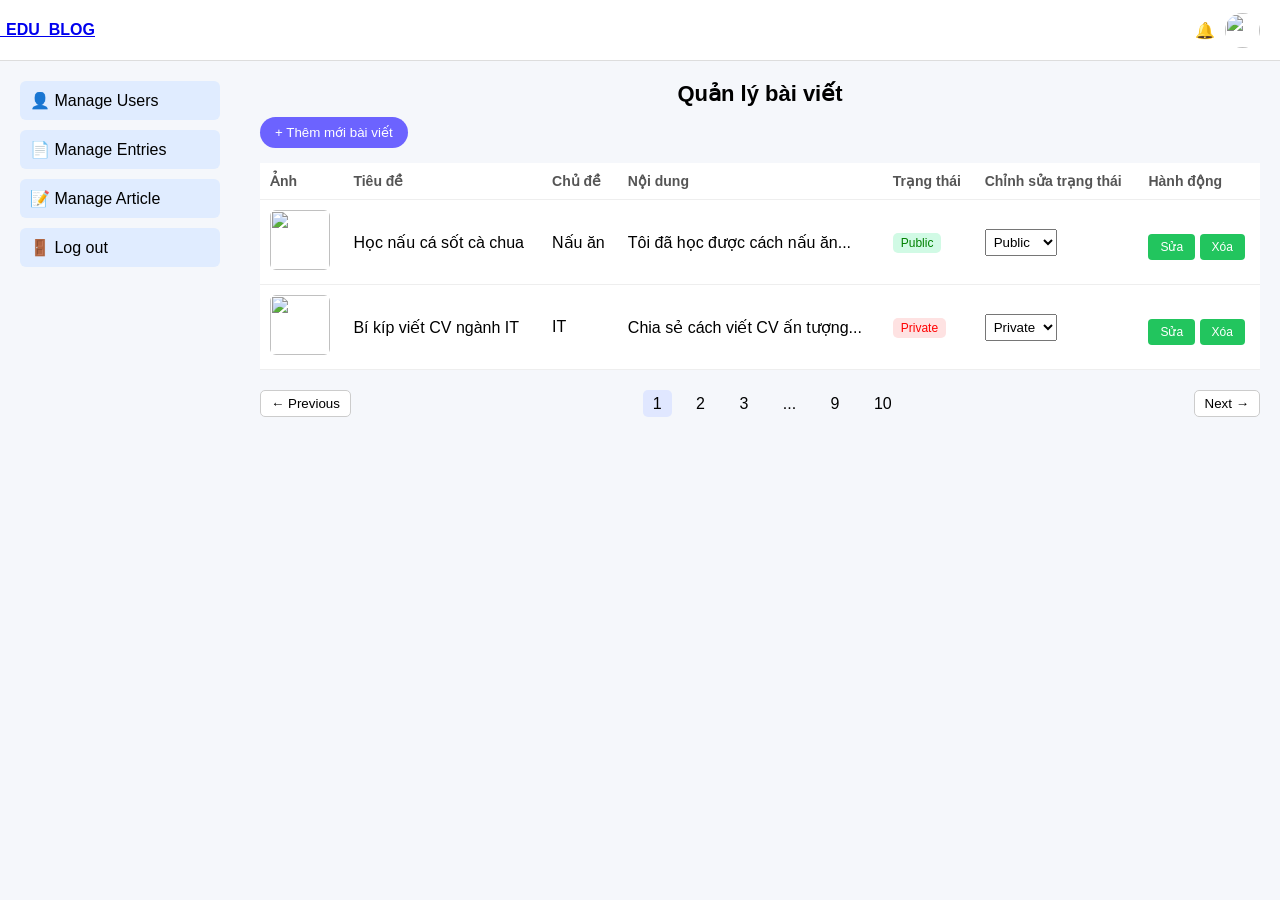
==== html/article_manager.html @ af7a584e "commit1" ====
<!doctype html>
<html lang="en">
  <head>
    <meta charset="UTF-8" />
    <meta name="viewport" content="width=device-width, initial-scale=1.0" />
    <link
      rel="stylesheet"
      href="https://cdnjs.cloudflare.com/ajax/libs/font-awesome/7.0.1/css/all.min.css"
      integrity="sha512-2SwdPD6INVrV/lHTZbO2nodKhrnDdJK9/kg2XD1r9uGqPo1cUbujc+IYdlYdEErWNu69gVcYgdxlmVmzTWnetw=="
      crossorigin="anonymous"
      referrerpolicy="no-referrer"
    />
    <link rel="stylesheet" href="../css/article_manager.css" />
    <title>Quản lí bài viết</title>
  </head>
  <body>
    <!-- HEADER -->
    <div class="header">
      <a href="../html/dashboard.html"><b>RIKKEI_EDU_BLOG</b></a>
      🔔
      <img src="https://i.pravatar.cc/40" />
    </div>

    <div class="container">
      <!-- SIDEBAR -->
      <div class="sidebar">
        <div class="menu">👤 Manage Users</div>
        <div class="menu">📄 Manage Entries</div>
        <div class="menu">📝 Manage Article</div>
        <div class="menu">🚪 Log out</div>
      </div>

      <div class="content">
        <div class="title">Quản lý bài viết</div>
        <button id="addContent" class="add-btn">+ Thêm mới bài viết</button>
        <table>
          <thead>
            <th>Ảnh</th>
            <th>Tiêu đề</th>
            <th>Chủ đề</th>
            <th>Nội dung</th>
            <th>Trạng thái</th>
            <th>Chỉnh sửa trạng thái</th>
            <th>Hành động</th>
          </thead>
          <!-- ROW -->
          <tbody id="articleTable">
            <tr>
              <td><img class="thumb" src="https://picsum.photos/100" /></td>
              <td>Học nấu cá sốt cà chua</td>
              <td>Nấu ăn</td>
              <td>Tôi đã học được cách nấu ăn...</td>
              <td><span class="status-public">Public</span></td>
              <td>
                <select>
                  <option>Public</option>
                  <option>Private</option>
                </select>
              </td>
              <td>
                <button class="btn edit">Sửa</button>
                <button class="btn delete">Xóa</button>
              </td>
            </tr>

            <tr>
              <td><img class="thumb" src="https://picsum.photos/101" /></td>
              <td>Bí kíp viết CV ngành IT</td>
              <td>IT</td>
              <td>Chia sẻ cách viết CV ấn tượng...</td>
              <td><span class="status-private">Private</span></td>
              <td>
                <select>
                  <option>Private</option>
                  <option>Public</option>
                </select>
              </td>
              <td>
                <button class="btn edit">Sửa</button>
                <button class="btn delete">Xóa</button>
              </td>
            </tr>
          </tbody>
        </table>

        <!-- PAGINATION -->
        <div class="pagination">
          <button class="page-btn">← Previous</button>

          <div class="pages">
            <span class="active">1</span>
            <span>2</span>
            <span>3</span>
            <span>...</span>
            <span>9</span>
            <span>10</span>
          </div>

          <button class="page-btn">Next →</button>
        </div>
      </div>
    </div>
    <!-- Pop up model  -->
    <div id="model" class="page-title">
      <div id="form-aticle" class="form-box">
        <div id="close" class="close">✖</div>
        <div class="form-group">
          <label>Title:</label>
          <input id="title" type="text" />
        </div>
        <div class="form-group">
          <label>Article Categories:</label>
          <input id="category" type="text" />
        </div>
        <div id=" mood-content" class="form-group">
          <label>Mood:</label>
          <select>
            <option>😊 Happy</option>
            <option>😢 Sad</option>
          </select>
        </div>
        <div class="form-group">
          <label>Content:</label>
          <textarea id="content"></textarea>
        </div>
        <div class="status-user">
          <label>Status :</label>
          <select>
            <option id="status" type="radio" name="status">Public</option>
            <option id="status" type="radio" name="status">Private</option>
          </select>
        </div>
        <div class="upload">
          ⬆<br />
          Browse and choose the files you want<br />
          to upload from your computer
        </div>

        <button id="btn-add" class="btn">Add</button>
      </div>
    </div>
    <script src="../js/article_manager.js"></script>
  </body>
</html>
---- css/article_manager.css ----
body {
    margin: 0;
    padding:0;
    font-family: Arial;
    background: #f5f7fb;
    z-index: -1;
  }

  /* HEADER */
  .header {
    height: 60px;
    background: white;
    display: flex;
    justify-content: flex-end;
    align-items: center;
    padding: 0 20px;
    border-bottom: 1px solid #ddd;
  }
  .header a {
    position: relative;
    right:1100px;
  }
  .header img {
    width: 35px;
    height: 35px;
    border-radius: 50%;
    margin-left: 10px;
  }

  /* LAYOUT */
  .container {
    display: flex;
  }

  /* SIDEBAR */
  .sidebar {
    width: 200px;
    padding: 20px;
  }

  .menu {
    background: #e0ecff;
    padding: 10px;
    margin-bottom: 10px;
    border-radius: 6px;
    cursor: pointer;
  }

  /* CONTENT */
  .content {
    flex: 1;
    padding: 20px;
  }

  .title {
    text-align: center;
    font-size: 22px;
    font-weight: bold;
    margin-bottom: 10px;
  }

  /* BUTTON */
  .add-btn {
    background: #6c63ff;
    color: white;
    border: none;
    padding: 8px 15px;
    border-radius: 20px;
    margin-bottom: 15px;
    cursor: pointer;
  }

  /* TABLE */
  table {
    width: 100%;
    border-collapse: collapse;
    background: white;
  }

  th, td {
    padding: 10px;
    border-bottom: 1px solid #eee;
    text-align: left;
  }

  th {
    font-size: 14px;
    color: #555;
  }

  /* IMAGE */
  .thumb {
    width: 60px;
    height: 60px;
    object-fit: cover;
    border-radius: 6px;
  }

  /* STATUS */
  .status-public {
    background: #d1fae5;
    color: green;
    padding: 3px 8px;
    border-radius: 5px;
    font-size: 12px;
  }

  .status-private {
    background: #fee2e2;
    color: red;
    padding: 3px 8px;
    border-radius: 5px;
    font-size: 12px;
  }

  /* ACTION */
  .btn {
    padding: 4px 8px;
    border: none;
    border-radius: 4px;
    font-size: 12px;
    cursor: pointer;
  }

  .edit {
    background: #22c55e;
    color: white;
  }

  .delete {
    background: #ef4444;
    color: white;
  }

  select {
    padding: 4px;
  }

  /* PAGINATION */
  .pagination {
    margin-top: 20px;
    display: flex;
    justify-content: space-between;
    align-items: center;
  }

  .pages span {
    margin: 0 5px;
    padding: 5px 10px;
    cursor: pointer;
  }

  .active {
    background: #e0e7ff;
    border-radius: 5px;
  }

.page-btn {
    border: 1px solid #ccc;
    padding: 5px 10px;
    background: white;
    border-radius: 5px;
    cursor: pointer;
  }
  /* PopUp */
.page-title {
  display: none;  
  position: fixed;
  margin-top: 50px;
  padding: 40px;
  top: 0;
  left: 0;
  width: 100%;
  height: 100%;
  background: rgba(0,0,0,0.5);
  justify-content: center;
  align-items: center;
  z-index: 10;
}
.form-box {
   background: #eee;
    border: 2px solid #1e90ff;
    padding: 10px;
}
.close {
    position: relative;
    left: 1350px;
    cursor: pointer;
    font-weight: bold;
}
.page-title label{
    display: block;
    font-size: 13px;
    margin-bottom: 3px;
    font-weight: 700;
}
.page-title input , .page-title textarea{
   width: 85%;
    padding: 6px;
    border: 1px solid #ccc;
}
 .page-title textarea{
   height: 80px;
 }
.form-group {
   margin-bottom: 10px;
}
.status-user{
   display: flex;
   justify-content: flex-start;
}
.upload {
   border: 1px dashed #ccc;
    width: 200px;
    padding: 10px;
    text-align: center;
    font-size: 12px;
    color: gray;
}
.btn {
   margin-top: 10px;
    padding: 6px 12px;
    background: #22c55e;
    color: white;
    border: none;
    cursor: pointer;
}
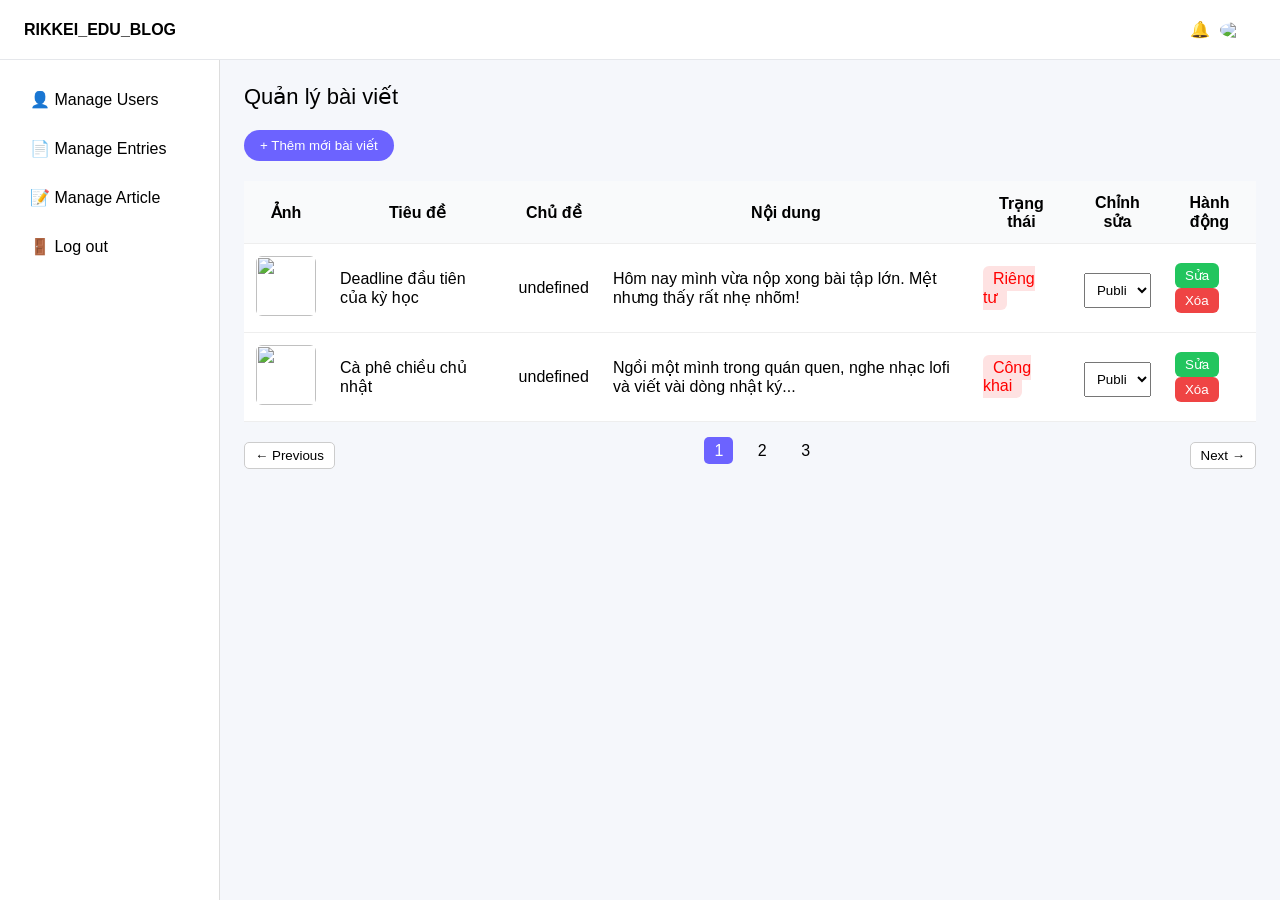
==== commit 28495a2a: "prj" ====
--- a/html/article_manager.html
+++ b/html/article_manager.html
@@ -3,53 +3,63 @@
   <head>
     <meta charset="UTF-8" />
     <meta name="viewport" content="width=device-width, initial-scale=1.0" />
+    <script src="https://cdn.jsdelivr.net/npm/sweetalert2@11"></script>
     <link
       rel="stylesheet"
       href="https://cdnjs.cloudflare.com/ajax/libs/font-awesome/7.0.1/css/all.min.css"
-      integrity="sha512-2SwdPD6INVrV/lHTZbO2nodKhrnDdJK9/kg2XD1r9uGqPo1cUbujc+IYdlYdEErWNu69gVcYgdxlmVmzTWnetw=="
-      crossorigin="anonymous"
-      referrerpolicy="no-referrer"
     />
+    <!-- CSS -->
     <link rel="stylesheet" href="../css/article_manager.css" />
     <title>Quản lí bài viết</title>
   </head>
+
   <body>
     <!-- HEADER -->
     <div class="header">
-      <a href="../html/dashboard.html"><b>RIKKEI_EDU_BLOG</b></a>
-      🔔
-      <img src="https://i.pravatar.cc/40" />
+      <a href="../index.html">RIKKEI_EDU_BLOG</a>
+
+      <div class="header-right">
+        <span>🔔</span>
+        <img src="https://i.pravatar.cc/40" />
+      </div>
     </div>
 
     <div class="container">
       <!-- SIDEBAR -->
       <div class="sidebar">
-        <div class="menu">👤 Manage Users</div>
-        <div class="menu">📄 Manage Entries</div>
-        <div class="menu">📝 Manage Article</div>
+        <div class="menu"><a href="./user_manager.html">👤 Manage Users</a></div>
+        <div class="menu"><a href="./entries_manaager.html">📄 Manage Entries</a></div>
+        <div class="menu"><a href="./article_manager.html">📝 Manage Article</a></div>
         <div class="menu">🚪 Log out</div>
       </div>
 
+      <!-- CONTENT -->
       <div class="content">
         <div class="title">Quản lý bài viết</div>
-        <button id="addContent" class="add-btn">+ Thêm mới bài viết</button>
+
+        <button onclick="openModel()" class="add-btn">
+          + Thêm mới bài viết
+        </button>
+
         <table>
           <thead>
-            <th>Ảnh</th>
-            <th>Tiêu đề</th>
-            <th>Chủ đề</th>
-            <th>Nội dung</th>
-            <th>Trạng thái</th>
-            <th>Chỉnh sửa trạng thái</th>
-            <th>Hành động</th>
+            <tr>
+              <th>Ảnh</th>
+              <th>Tiêu đề</th>
+              <th>Chủ đề</th>
+              <th>Nội dung</th>
+              <th>Trạng thái</th>
+              <th>Chỉnh sửa</th>
+              <th>Hành động</th>
+            </tr>
           </thead>
-          <!-- ROW -->
+
           <tbody id="articleTable">
             <tr>
               <td><img class="thumb" src="https://picsum.photos/100" /></td>
-              <td>Học nấu cá sốt cà chua</td>
+              <td>Học nấu cá</td>
               <td>Nấu ăn</td>
-              <td>Tôi đã học được cách nấu ăn...</td>
+              <td>Học cách nấu ăn đơn giản...</td>
               <td><span class="status-public">Public</span></td>
               <td>
                 <select>
@@ -57,27 +67,9 @@
                   <option>Private</option>
                 </select>
               </td>
-              <td>
-                <button class="btn edit">Sửa</button>
-                <button class="btn delete">Xóa</button>
-              </td>
-            </tr>
-
-            <tr>
-              <td><img class="thumb" src="https://picsum.photos/101" /></td>
-              <td>Bí kíp viết CV ngành IT</td>
-              <td>IT</td>
-              <td>Chia sẻ cách viết CV ấn tượng...</td>
-              <td><span class="status-private">Private</span></td>
-              <td>
-                <select>
-                  <option>Private</option>
-                  <option>Public</option>
-                </select>
-              </td>
-              <td>
-                <button class="btn edit">Sửa</button>
-                <button class="btn delete">Xóa</button>
+              <td class="option">
+                <button id="edit" class="btn edit">Sửa</button>
+                <button onclick="deleteArticle()" class="btn delete">Xóa</button>
               </td>
             </tr>
           </tbody>
@@ -91,54 +83,63 @@
             <span class="active">1</span>
             <span>2</span>
             <span>3</span>
-            <span>...</span>
-            <span>9</span>
-            <span>10</span>
           </div>
 
           <button class="page-btn">Next →</button>
         </div>
       </div>
     </div>
-    <!-- Pop up model  -->
-    <div id="model" class="page-title">
-      <div id="form-aticle" class="form-box">
-        <div id="close" class="close">✖</div>
+
+    <!-- POPUP -->
+    <div id="model" class="modal">
+      <div class="form-box">
+        <div onclick="closeModel()" class="close">✖</div>
+
         <div class="form-group">
           <label>Title:</label>
           <input id="title" type="text" />
         </div>
+
         <div class="form-group">
-          <label>Article Categories:</label>
-          <input id="category" type="text" />
-        </div>
-        <div id=" mood-content" class="form-group">
+         <label>Category:</label>
+         <select id="category"></select>
+         </div>
+  
+
+        <div class="form-group">
           <label>Mood:</label>
           <select>
-            <option>😊 Happy</option>
-            <option>😢 Sad</option>
+            <option value="happy">😊 Happy</option>
+            <option value="sad">😢 Sad</option>
           </select>
         </div>
+
         <div class="form-group">
           <label>Content:</label>
           <textarea id="content"></textarea>
         </div>
-        <div class="status-user">
-          <label>Status :</label>
-          <select>
-            <option id="status" type="radio" name="status">Public</option>
-            <option id="status" type="radio" name="status">Private</option>
+
+        <div class="form-group">
+          <label>Status:</label>
+          <select id="status">
+            <option value="public">Public</option>
+            <option value="private">Private</option>
           </select>
         </div>
-        <div class="upload">
-          ⬆<br />
-          Browse and choose the files you want<br />
-          to upload from your computer
-        </div>
 
-        <button id="btn-add" class="btn">Add</button>
+        <input id="upfile" class="upload" placeholder="Nhập URL">
+          <i class="fa-solid fa-upload"></i>
+          <br />
+          Browse and chose the files <br />
+          you want to upload from your computer
+        </input>
+
+        <button onclick="addArticle()" id="addContent" class="submit-btn">Add</button>
+
       </div>
     </div>
+
+
     <script src="../js/article_manager.js"></script>
   </body>
 </html>
--- a/css/article_manager.css
+++ b/css/article_manager.css
@@ -1,227 +1,251 @@
- body {
-    margin: 0;
-    padding:0;
-    font-family: Arial;
-    background: #f5f7fb;
-    z-index: -1;
-  }
-
-  /* HEADER */
-  .header {
-    height: 60px;
-    background: white;
-    display: flex;
-    justify-content: flex-end;
-    align-items: center;
-    padding: 0 20px;
-    border-bottom: 1px solid #ddd;
-  }
-  .header a {
-    position: relative;
-    right:1100px;
-  }
-  .header img {
-    width: 35px;
-    height: 35px;
-    border-radius: 50%;
-    margin-left: 10px;
-  }
-
-  /* LAYOUT */
-  .container {
-    display: flex;
-  }
-
-  /* SIDEBAR */
-  .sidebar {
-    width: 200px;
-    padding: 20px;
-  }
-
-  .menu {
-    background: #e0ecff;
-    padding: 10px;
-    margin-bottom: 10px;
-    border-radius: 6px;
-    cursor: pointer;
-  }
-
-  /* CONTENT */
-  .content {
-    flex: 1;
-    padding: 20px;
-  }
-
-  .title {
-    text-align: center;
-    font-size: 22px;
-    font-weight: bold;
-    margin-bottom: 10px;
-  }
-
-  /* BUTTON */
-  .add-btn {
-    background: #6c63ff;
-    color: white;
-    border: none;
-    padding: 8px 15px;
-    border-radius: 20px;
-    margin-bottom: 15px;
-    cursor: pointer;
-  }
-
-  /* TABLE */
-  table {
-    width: 100%;
-    border-collapse: collapse;
-    background: white;
-  }
-
-  th, td {
-    padding: 10px;
-    border-bottom: 1px solid #eee;
-    text-align: left;
-  }
-
-  th {
-    font-size: 14px;
-    color: #555;
-  }
-
-  /* IMAGE */
-  .thumb {
-    width: 60px;
-    height: 60px;
-    object-fit: cover;
-    border-radius: 6px;
-  }
-
-  /* STATUS */
-  .status-public {
-    background: #d1fae5;
-    color: green;
-    padding: 3px 8px;
-    border-radius: 5px;
-    font-size: 12px;
-  }
-
-  .status-private {
-    background: #fee2e2;
-    color: red;
-    padding: 3px 8px;
-    border-radius: 5px;
-    font-size: 12px;
-  }
-
-  /* ACTION */
-  .btn {
-    padding: 4px 8px;
-    border: none;
-    border-radius: 4px;
-    font-size: 12px;
-    cursor: pointer;
-  }
-
-  .edit {
-    background: #22c55e;
-    color: white;
-  }
-
-  .delete {
-    background: #ef4444;
-    color: white;
-  }
-
-  select {
-    padding: 4px;
-  }
-
-  /* PAGINATION */
-  .pagination {
-    margin-top: 20px;
-    display: flex;
-    justify-content: space-between;
-    align-items: center;
-  }
-
-  .pages span {
-    margin: 0 5px;
-    padding: 5px 10px;
-    cursor: pointer;
-  }
-
-  .active {
-    background: #e0e7ff;
-    border-radius: 5px;
-  }
-
-.page-btn {
+/* RESET */
+* {
+  margin: 0;
+  padding: 0;
+  box-sizing: border-box;
+}
+
+body {
+  font-family: "Segoe UI", Arial, sans-serif;
+  background: #f5f7fb;
+}
+
+/* HEADER */
+.header {
+  height: 60px;
+  background: white;
+  display: flex;
+  justify-content: space-between;
+  align-items: center;
+  padding: 0 24px;
+  border-bottom: 1px solid #e5e7eb;
+}
+
+.header a {
+  text-decoration: none;
+  font-weight: bold;
+  color: black;
+}
+
+.header-right {
+  display: flex;
+  align-items: center;
+  gap: 10px;
+}
+
+.header img {
+  width: 36px;
+  border-radius: 50%;
+}
+
+/* LAYOUT */
+.container {
+  display: flex;
+  min-height: calc(100vh - 60px);
+}
+
+/* SIDEBAR */
+.sidebar {
+  width: 220px;
+  background: white;
+  padding: 20px;
+  border-right: 1px solid #ddd;
+}
+
+.menu {
+  padding: 10px;
+  border-radius: 6px;
+  margin-bottom: 10px;
+}
+
+.menu a {
+  text-decoration: none;
+  color: black;
+}
+
+.menu:hover {
+ background: #6c63ff;
+  color: white;
+}
+
+
+
+.menu.active a {
+  color: white;
+}
+
+
+.content {
+  flex: 1;
+  padding: 24px;
+}
+
+.title {
+  font-size: 22px;
+  margin-bottom: 20px;
+}
+
+/* BUTTON */
+.add-btn {
+  background: #6c63ff;
+  color: white;
+  border: none;
+  padding: 8px 16px;
+  border-radius: 20px;
+  margin-bottom: 20px;
+  cursor: pointer;
+}
+.add-btn:hover{
+    background-color: #eee;
+    color: #6c63ff;
+    border-color: 1px solid#6c63ff;
+}
+
+table {
+  width: 100%;
+  border-collapse: collapse;
+  background: white;
+}
+
+th, td {
+  padding: 12px;
+  border-bottom: 1px solid #eee;
+}
+
+th {
+  background: #f9fafb;
+}
+
+.thumb {
+  width: 60px;
+  height: 60px;
+  border-radius: 6px;
+}
+
+
+.status-public {
+  background: #d1fae5;
+  color: green;
+  padding: 4px 10px;
+  border-radius: 6px;
+}
+
+.status-private {
+  width: 100px;
+  background: #fee2e2;
+  color: red;
+  padding: 4px 10px;
+  border-radius: 6px;
+}
+.option button {
+   display: flex;
+   flex-direction: row;
+}
+.btn {
+  display: flex;
+  padding: 5px 10px;
+  border: none;
+  border-radius: 6px;
+}
+
+.edit {
+  background: #22c55e;
+  color: white;
+  
+}
+
+.delete {
+  background: #ef4444;
+  color: white;
+}
+
+
+
+.pagination {
+  display: flex;
+  justify-content: space-between;
+  margin-top: 20px;
+}
+
+.pages span {
+  margin: 0 5px;
+  padding: 5px 10px;
+  cursor: pointer;
+}
+
+.active {
+  background: #6c63ff;
+  color: white;
+  border-radius: 5px;
+}
+.page-btn{
     border: 1px solid #ccc;
     padding: 5px 10px;
     background: white;
     border-radius: 5px;
     cursor: pointer;
-  }
-  /* PopUp */
-.page-title {
-  display: none;  
+}
+.page-btn:hover{
+background-color: #ccc;
+
+}
+/* MODAL */
+.modal {
+  display: none;
   position: fixed;
-  margin-top: 50px;
-  padding: 40px;
   top: 0;
   left: 0;
   width: 100%;
   height: 100%;
   background: rgba(0,0,0,0.5);
+
   justify-content: center;
   align-items: center;
-  z-index: 10;
-}
+}
+
 .form-box {
-   background: #eee;
-    border: 2px solid #1e90ff;
-    padding: 10px;
-}
+  width: 1000px;
+  background: white;
+  padding: 20px;
+  border-radius: 10px;
+  position: relative;
+}
+
 .close {
-    position: relative;
-    left: 1350px;
-    cursor: pointer;
-    font-weight: bold;
-}
-.page-title label{
-    display: block;
-    font-size: 13px;
-    margin-bottom: 3px;
-    font-weight: 700;
-}
-.page-title input , .page-title textarea{
-   width: 85%;
-    padding: 6px;
-    border: 1px solid #ccc;
-}
- .page-title textarea{
-   height: 80px;
- }
+  position: absolute;
+  right: 10px;
+  top: 10px;
+  cursor: pointer;
+}
+
 .form-group {
-   margin-bottom: 10px;
-}
-.status-user{
-   display: flex;
-   justify-content: flex-start;
+  margin-bottom: 12px;
+}
+
+input, textarea, select {
+  width: 100%;
+  padding: 8px;
+  margin-top: 5px;
+}
+
+textarea {
+  height: 80px;
 }
 .upload {
-   border: 1px dashed #ccc;
-    width: 200px;
-    padding: 10px;
-    text-align: center;
-    font-size: 12px;
-    color: gray;
-}
-.btn {
-   margin-top: 10px;
-    padding: 6px 12px;
-    background: #22c55e;
-    color: white;
-    border: none;
-    cursor: pointer;
-}
+  border: 1px dashed #ccc;
+  padding: 10px;
+  text-align: center;
+  margin-bottom: 10px;
+}
+.submit-btn {
+  width: 100%;
+  padding: 10px;
+  background: #22c55e;
+  color: white;
+  border: none;
+
+}
+.submit-btn:hover{
+  color:#22c55e;
+  background-color: #d1fae5;
+}
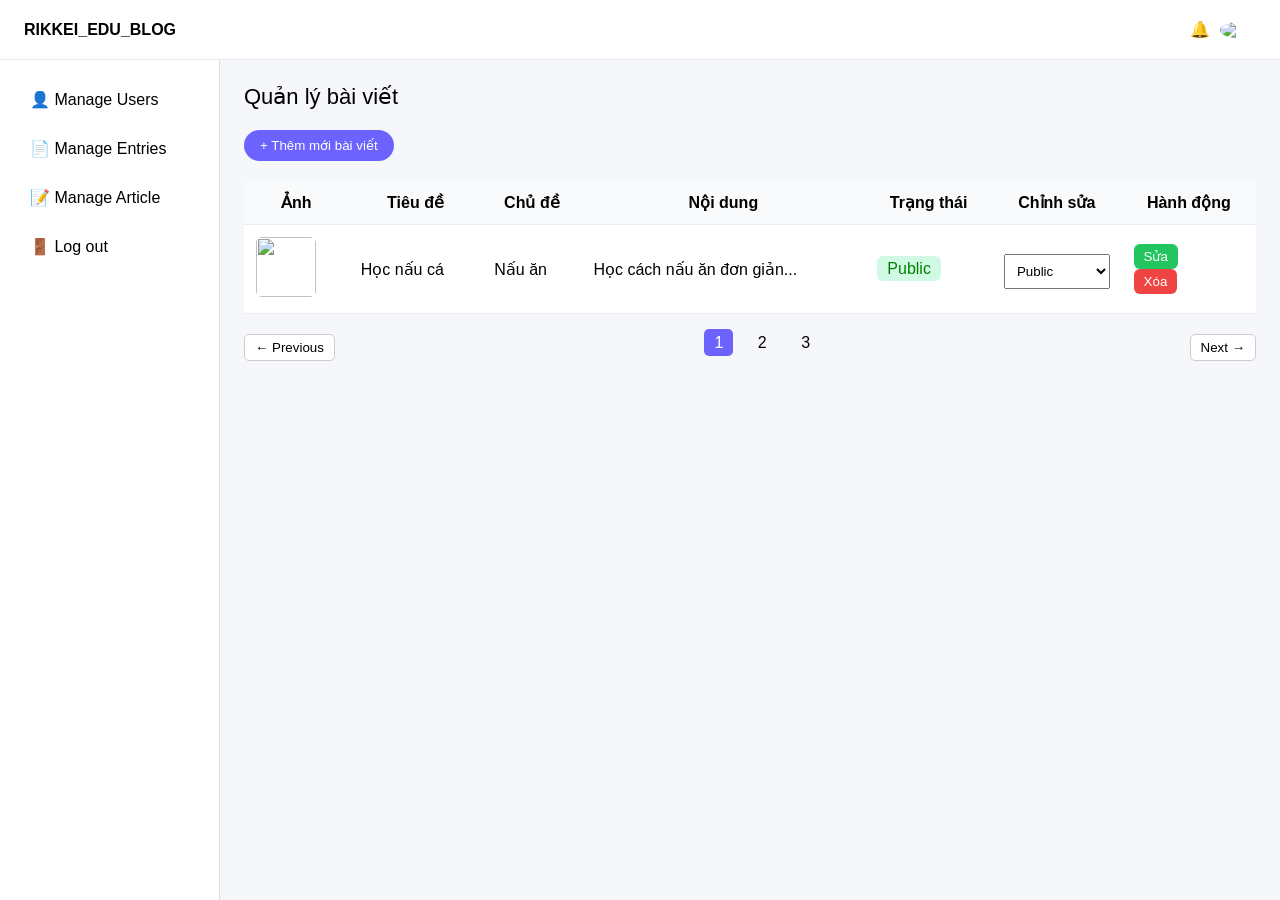
==== commit a880c1a8: "newcode" ====
--- a/html/article_manager.html
+++ b/html/article_manager.html
@@ -8,7 +8,6 @@
       rel="stylesheet"
       href="https://cdnjs.cloudflare.com/ajax/libs/font-awesome/7.0.1/css/all.min.css"
     />
-    <!-- CSS -->
     <link rel="stylesheet" href="../css/article_manager.css" />
     <title>Quản lí bài viết</title>
   </head>
